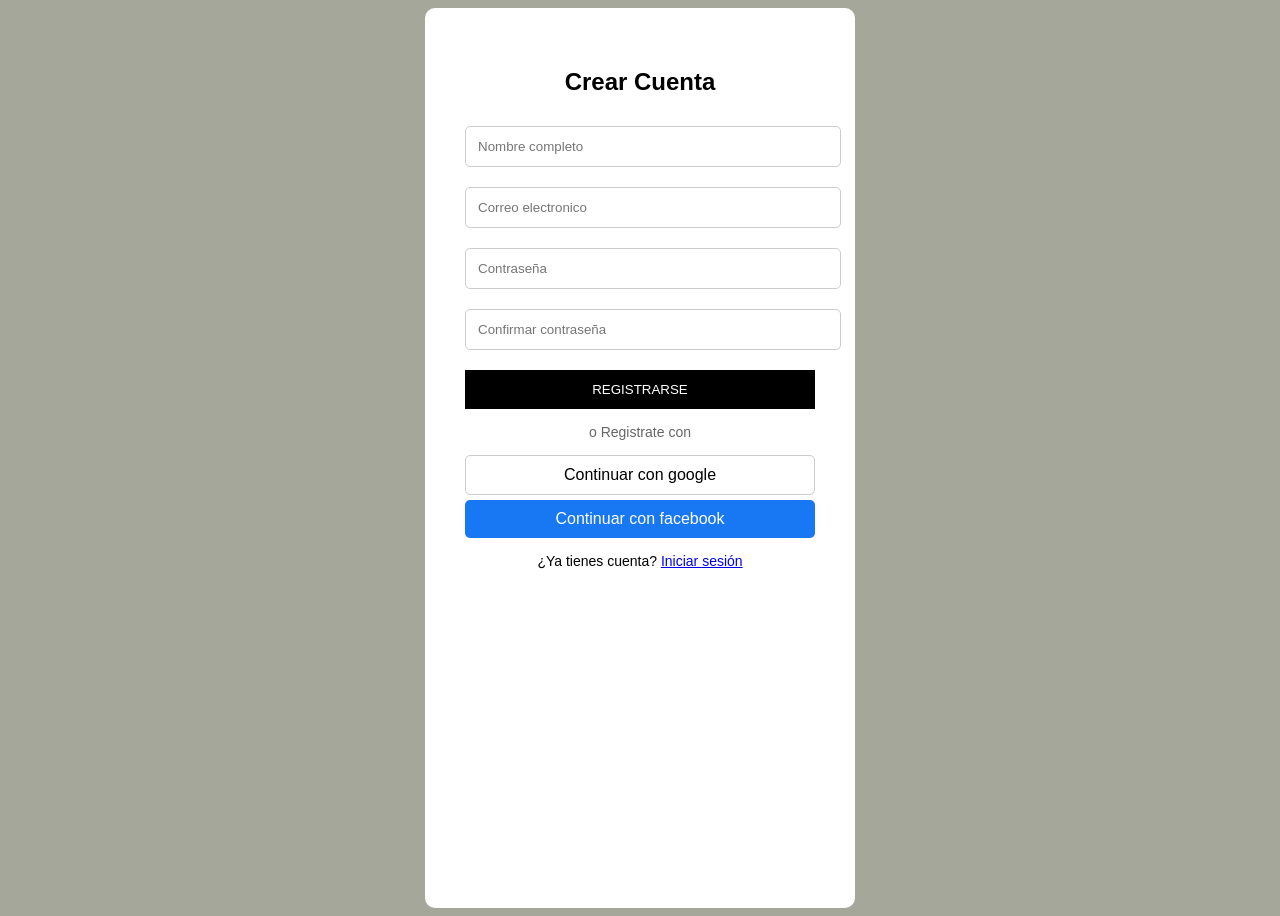
==== PROYECTO/presentacion/Iniciar sesion/registrarse.html @ f75331f0 "Add files via upload" ====
<!DOCTYPE html>
<html lang="es">
    <head>
        <meta charset="UTF-8">
        <title>Registro</title>
        <link rel="stylesheet" href="estilos.css">
    </head>
    <body>

        <div class="container">

            <div class="box">
                <h2> Crear Cuenta</h2>

                <form action="registro.pnp" method="post">
                    <input type="text" name="nombre" placeholder="Nombre completo" required>
                    <input type="email" name="correo" placeholder="Correo electronico" requerid>
                    <input type="password" name="password" placeholder="Contraseña" required>
                    <input type="password" name="confirmar" placeholder="Confirmar contraseña" required>

                    <button type="submit"> REGISTRARSE</button>
                </form>

                <P class="divider">o Registrate con</P>

                <a href="aut/google-login.pnp" class="google-btn"> Continuar con google</a>

                <a href="#" class="facebook-btn"> Continuar con facebook</a>

                <p class="link">
                    ¿Ya tienes cuenta? <a href="login.html"> Iniciar sesión</a>
                </p>
            </div>
        </div>
    </body>
</html>
---- PROYECTO/presentacion/Iniciar sesion/estilos.css ----
body{
    font-family: arial, sans-serif;
    background: #a5a79b;
    display: flex;
    justify-content: center;
    height: 100vh;
}

.container{
    display: flex;
    justify-content: center;
}

.box{
    background: white;
    padding: 40px;
    width: 350px;
    border-radius: 10px;
    text-align: center;
}

h2{
    margin-bottom: 20px;
}

input{
    width: 100%;
    padding: 12px;
    margin: 10px 0;
    border: 1px solid #ccc;
    border-radius: 5px;
}

button{
    width: 100%;
    padding: 12px;
    background: black;
    color: white;
    border: none;
    margin-top: 10px;
    cursor: pointer;
}

button:hover{
    background: #333;
}

.divider{
    margin: 15px 0;
    font-size: 14px;
    color: #666;
}

.google-btn{
    display: block;
    background: white;
    border: 1px solid #ccc;
    padding: 10px;
    margin: 5px 0;
    text-decoration: none;
    color: black;
    border-radius: 5px;
}

.facebook-btn{
    display: block;
    background: #1877f2;
    color: white;
    padding: 10px;
    text-decoration: none;
    border-radius: 5px;
}

.link{
    margin-top: 15px;
    font-size: 14px;
}
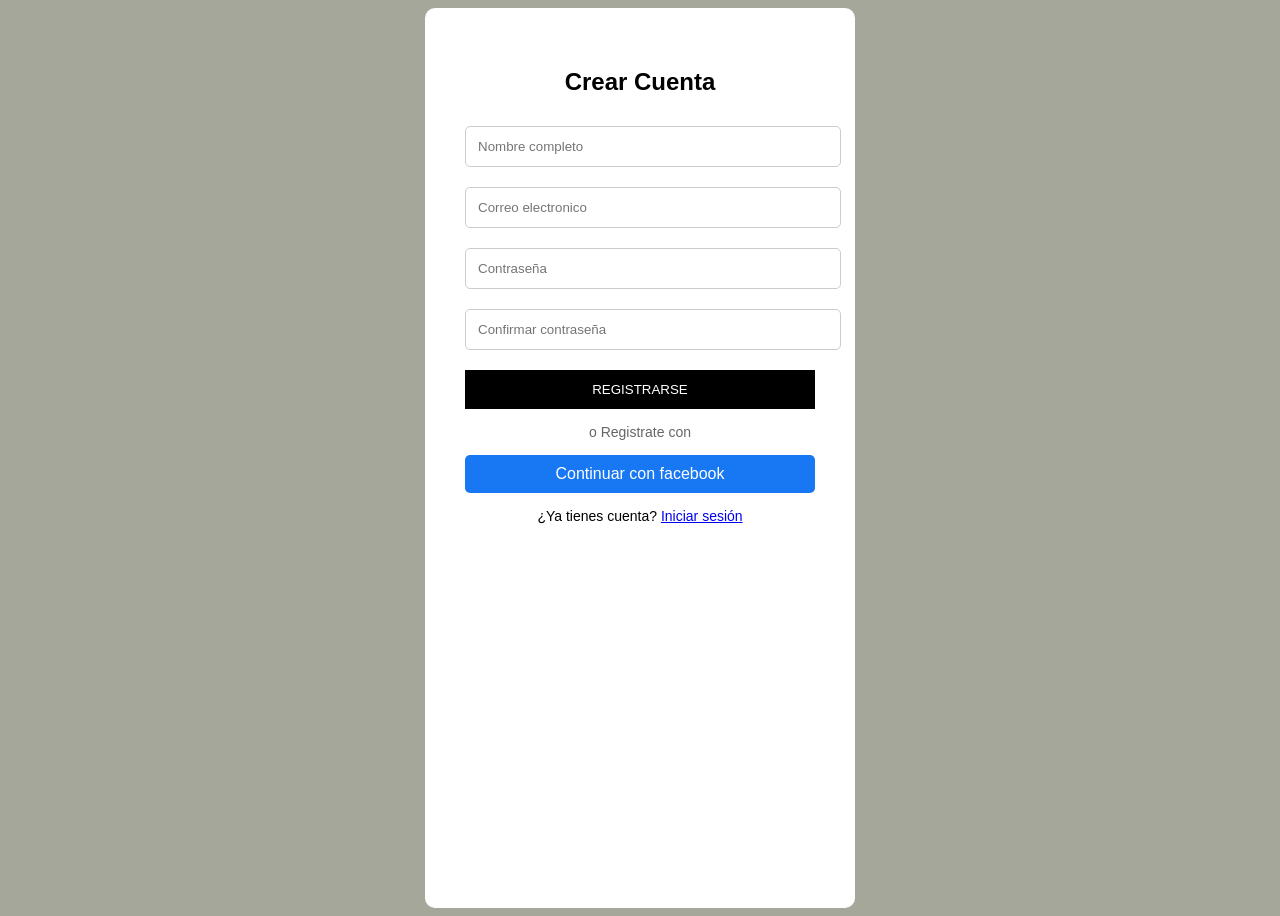
==== commit 177a4408: "Add files via upload" ====
--- a/PROYECTO/presentacion/Iniciar sesion/registrarse.html
+++ b/PROYECTO/presentacion/Iniciar sesion/registrarse.html
@@ -4,6 +4,7 @@
         <meta charset="UTF-8">
         <title>Registro</title>
         <link rel="stylesheet" href="estilos.css">
+        <script src="https://accounts.google.com/gsi/client" async defer></script>
     </head>
     <body>
 
@@ -23,7 +24,24 @@
 
                 <P class="divider">o Registrate con</P>
 
-                <a href="aut/google-login.pnp" class="google-btn"> Continuar con google</a>
+               
+
+              <div id="g_id_onload" data-client_id="977483775759-cedumj773fmd80vtpn5bnpa0lm5rnulg.apps.googleusercontent.com"
+                data-callback="handleCredentialResponse">
+            </div>
+            
+            <div class="g_id_signin" data-type="standard"></div>
+            
+            <script>
+                // Función que se ejecuta cuando el usuario se loguea con éxito
+                function handleCredentialResponse(response) {
+                    console.log("Token JWT codificado: " + response.credential);
+
+                    // Aquí normalmente enviarías 'response.credential' a tu servidor backend
+                    // para validarlo y crear la sesión del usuario.
+                    alert("¡Inicio de sesión exitoso! Revisa la consola.");
+                }
+            </script>
 
                 <a href="#" class="facebook-btn"> Continuar con facebook</a>
 
